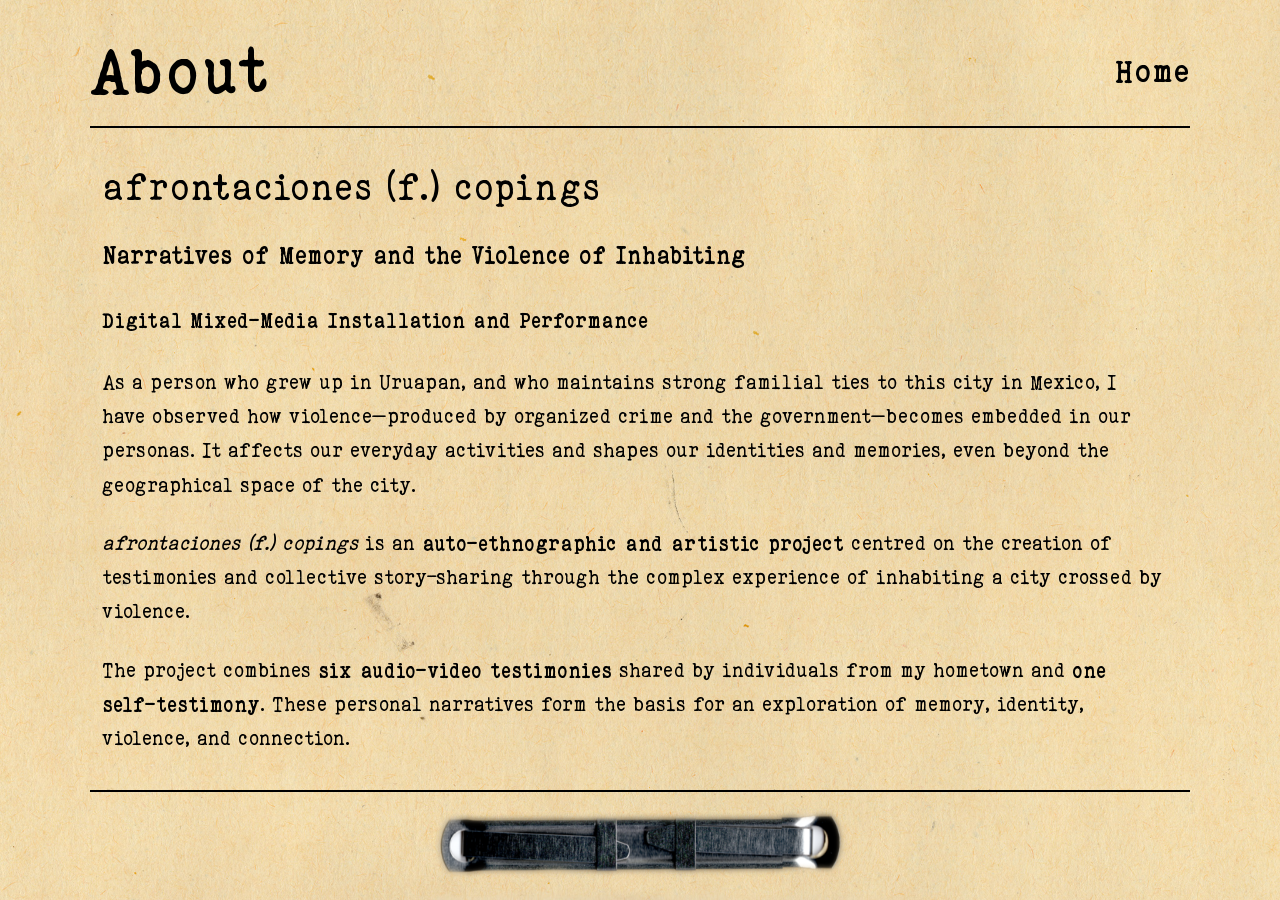
==== about.html @ 8dfaaf81 "l" ====
<!DOCTYPE html>
<html lang="en">
<head>
  <meta charset="UTF-8">
  <meta name="viewport" content="width=device-width, initial-scale=1.0">

  <title>About</title>

  <link rel="stylesheet" href="style.css?v=2">
</head>

<body class="inner-page about-page">

  <main class="inner-layout">

    <div class="inner-top">

      <header class="inner-header">
        <h1>About</h1>

        <a class="home-button" href="index.html">Home</a>
      </header>

      <hr class="inner-divider inner-divider-top">

    </div>

    <article class="exhibition-content about-content">

      <section lang="en">

        <h2>
          afrontaciones (f.) copings
        </h2>

        <h3>
          Narratives of Memory and the Violence of Inhabiting
        </h3>

        <h4>
          Digital Mixed-Media Installation and Performance
        </h4>

        <p>
          As a person who grew up in Uruapan, and who maintains strong familial
          ties to this city in Mexico, I have observed how violence—produced by
          organized crime and the government—becomes embedded in our personas.
          It affects our everyday activities and shapes our identities and
          memories, even beyond the geographical space of the city.
        </p>

        <p>
          <em>afrontaciones (f.) copings</em> is an
          <strong>auto-ethnographic and artistic project</strong> centred on the
          creation of testimonies and collective story-sharing through the
          complex experience of inhabiting a city crossed by violence.
        </p>

        <p>
          The project combines <strong>six audio-video testimonies</strong>
          shared by individuals from my hometown and
          <strong>one self-testimony</strong>. These personal narratives form
          the basis for an exploration of memory, identity, violence, and
          connection.
        </p>

        <p>
          The testimonies are brought together through a tapestry of digital,
          printed, and installation-based materials. These include the original
          Spanish-language audio testimonies, newly produced English dubbing,
          mixed-media collages created through photo-lithography, stamping,
          collage, and other hand-printing techniques, typed testimonies, a
          tape-recorded self-testimony, acetate prints, videos recorded in
          Uruapan, found footage related to disappearance in Mexico, and video
          sections developed from each testimony.
        </p>

        <h2>Installation and Performance</h2>

        <p>
          In the installation space, I combine digital and physical formats
          through <strong>video, print, sound, and handmade materials</strong>.
          The project takes shape both as an exhibition and as a
          performance-based work.
        </p>

        <p>
          In the exhibition, testimonies appear through mixed-media collages,
          typed and printed texts, acetate prints, video sections, and audio
          elements arranged throughout the space.
        </p>

        <p>
          In the performance version, these same materials are reworked live
          through audiovisual composition.
        </p>

        <p>
          A central part of this process is <strong>TransMit</strong>, a
          self-designed programming language for live video manipulation. I use
          it to shape and reshape the project’s visual material through live
          coding and electronic literature practices.
        </p>

        <p>
          Testimonial audio, English dubbing, video fragments, text, and scanned
          images become materials that can be layered, transformed, and
          activated in real time.
        </p>

        <h2>About the Artist</h2>

        <p>
          <strong>Jessica A. Rodríguez</strong> is a Mexico–Canada media artist,
          designer, and researcher.
        </p>

        <p>
          She holds a PhD in Communication, New Media, and Cultural Studies from
          McMaster University in Canada, a Master’s degree in Fine Arts, and a
          BA in Visual Arts.
        </p>

        <p>
          She is a co-founder of
          <a
            href="https://andamio.in"
            target="_blank"
            rel="noopener noreferrer"
          >
            Andamio
          </a>,
          a collaborative platform that brings technologies into contact with
          practices combining text, visuals, and sound.
        </p>

        <p>
          She has collaborated with composers, writers, designers, and visual
          artists to explore visual music, electronic literature, video
          experimentation, virtual reality, sound art, live coding, and other
          interdisciplinary media practices.
        </p>

        <h2>Links and Contact</h2>

        <p>
          <strong>Project archive:</strong>
          <a
            href="https://andamio.in/prod/afrontaciones"
            target="_blank"
            rel="noopener noreferrer"
          >
            andamio.in/prod/afrontaciones
          </a>
        </p>

        <p>
          <strong>Vimeo:</strong>
          <a
            href="https://vimeo.com/jessicaarianne"
            target="_blank"
            rel="noopener noreferrer"
          >
            vimeo.com/jessicaarianne
          </a>
        </p>

        <p>
          <strong>Instagram:</strong>
          <a
            href="https://www.instagram.com/jessariannerod"
            target="_blank"
            rel="noopener noreferrer"
          >
            @jessariannerod
          </a>
        </p>

        <p>
          <strong>Email:</strong>
          <a href="mailto:rodrij28@mcmaster.ca">
            rodrij28@mcmaster.ca
          </a>
        </p>

        <h2>Acknowledgment</h2>

        <p>
          This project was supported by the City of Hamilton through the City
          Enrichment Fund and shaped through the generous contributions of
          Hamilton-based artists and participants from Uruapan, Mexico, who
          shared their testimonies.
        </p>

      </section>

    </article>

    <hr class="inner-divider inner-divider-bottom">

    <div class="metal-object-container" aria-hidden="true">
      <img
        class="metal-object"
        src="imgs/metal-object.png"
        alt=""
      >
    </div>

  </main>

</body>
</html>
---- style.css ----
@font-face {
  font-family: "Elegant Typewriter";
  src: url("fonts/ELEGANT TYPEWRITER Regular.ttf") format("truetype");
  font-weight: 400;
  font-style: normal;
  font-display: swap;
}

@font-face {
  font-family: "Elegant Typewriter";
  src: url("fonts/ELEGANT TYPEWRITER Bold.ttf") format("truetype");
  font-weight: 700;
  font-style: normal;
  font-display: swap;
}

* {
  box-sizing: border-box;
}

html,
body {
  width: 100%;
  min-height: 100%;
  margin: 0;
}

body {
  background-size: cover;
  background-position: center;
  background-repeat: no-repeat;
  background-attachment: fixed;

  font-family: "Elegant Typewriter", "Courier New", monospace;
  font-weight: 400;
}

/* -------------------------------------------------- */
/* Homepage */
/* -------------------------------------------------- */

body.home-page {
  height: 100vh;
  height: 100dvh;
  overflow: hidden;

  background-image: url("imgs/bg-img.jpg");
}

.home-layout {
  position: fixed;
  inset: 0;

  width: 100%;
  height: 100vh;
  height: 100dvh;
  min-width: 0;

  display: flex;
  flex-direction: column;
  align-items: center;
  justify-content: center;

  gap: clamp(1rem, 4vh, 3rem);
  padding: clamp(1rem, 3vw, 3rem);

  overflow: hidden;
}

.site-title {
  width: fit-content;
  max-width: 80vw;
  margin: 0;

  font-family: "Elegant Typewriter", "Courier New", monospace;
  font-size: clamp(1.5rem, 5vw, 6rem);
  font-weight: 400;
  line-height: 1;
  text-align: center;

  white-space: normal;
  overflow-wrap: break-word;
}

.image-menu {
  width: min(92vw, 1100px);
  min-width: 0;

  display: grid;
  grid-template-columns: repeat(3, minmax(0, 1fr));
  gap: clamp(0.5rem, 2.5vw, 2.5rem);
}

.menu-item {
  position: relative;

  width: 100%;
  min-width: 0;
  overflow: hidden;

  color: black;
  text-decoration: none;

  -webkit-tap-highlight-color: rgba(139, 0, 0, 0.35);
}

.menu-item img {
  display: block;

  width: 100%;
  height: auto;
  aspect-ratio: 1000 / 726;

  object-fit: cover;

  transition:
    transform 0.25s ease,
    opacity 0.25s ease;
}

.menu-label {
  position: absolute;
  top: clamp(0.4rem, 1vw, 1rem);
  left: 50%;
  z-index: 2;

  transform: translateX(-50%);

  max-width: 90%;

  font-family: "Elegant Typewriter", "Courier New", monospace;
  font-size: clamp(0.65rem, 1.7vw, 1.4rem);
  font-weight: 700;
  text-align: center;
  white-space: nowrap;

  text-shadow: 0 1px 5px rgba(255, 255, 255, 0.8);
}

.menu-item:hover img,
.menu-item:focus-visible img {
  transform: scale(1.04);
  opacity: 0.85;
}

.menu-item:focus-visible {
  outline: 2px solid darkred;
  outline-offset: 4px;
}

.menu-item:active {
  outline: 2px solid darkred;
}

/* -------------------------------------------------- */
/* Inner pages */
/* -------------------------------------------------- */

body.inner-page {
  width: 100%;
  height: 100vh;
  height: 100dvh;
  overflow: hidden;

  background-image: url("imgs/bg-img2.jpg");
  background-position: center bottom;

  --metal-clearance: clamp(7rem, 12vh, 10rem);
}

.inner-layout {
  width: min(90vw, 1100px);
  height: 100vh;
  height: 100dvh;
  margin: 0 auto;

  display: grid;
  grid-template-rows:
    auto
    minmax(0, 1fr)
    auto
    auto;

  padding: clamp(1.25rem, 3vw, 2.5rem) 0
           clamp(0.75rem, 2vh, 1.5rem);
}

/* Fixed top area */

.inner-top {
  width: 100%;
  min-width: 0;
}

.inner-header {
  display: flex;
  align-items: center;
  justify-content: space-between;

  gap: 2rem;
}

.inner-header h1 {
  margin: 0;

  font-family: "Elegant Typewriter", "Courier New", monospace;
  font-size: clamp(2rem, 5vw, 4.5rem);
  font-weight: 700;
  line-height: 1;
}

.home-button {
  font-family: "Elegant Typewriter", "Courier New", monospace;
  font-size: clamp(2rem, 2vw,6rem);
  font-weight: 700;

  color: inherit;
  text-decoration: none;

  -webkit-tap-highlight-color: darkred;
}

.home-button:hover,
.home-button:focus-visible {
  color: darkred;
}

.home-button:focus-visible {
  outline: 2px solid darkred;
  outline-offset: 4px;
}

/* Fixed dividing lines */

.inner-divider {
  width: 100%;
  margin: 0;

  border: 0;
  border-top: 2px solid #000;
}

.inner-divider-top {
  margin-top: clamp(0.75rem, 2vw, 1.5rem);
}

.inner-divider-bottom {
  margin: 0;
}

/* -------------------------------------------------- */
/* Exhibition page */
/* -------------------------------------------------- */

.exhibition-content {
  min-height: 0;
  margin: 0 auto;

  padding:
    clamp(1.5rem, 4vh, 3rem)
    clamp(0.25rem, 1vw, 0.75rem);

  overflow-x: hidden;
  overflow-y: auto;

  scrollbar-gutter: stable;
  overscroll-behavior: contain;

  font-family: "Elegant Typewriter", "Courier New", monospace;
  font-size: clamp(1.3rem, 1.4vw, 1.25rem);
  font-weight: 400;
  line-height: 1.65;
}

.exhibition-content section {
  width: 100%;
  margin: 0 auto;
}

.exhibition-content section + section {
  margin-top: clamp(4rem, 8vw, 7rem);
}

.exhibition-content h2 {
  margin: 0 0 1.5rem;

  font-family: "Elegant Typewriter", "Courier New", monospace;
  font-size: clamp(1.5rem, 3vw, 2.5rem);
  font-weight: 400;
  line-height: 1.2;
}

.exhibition-content p {
  margin: 0 0 1.5rem;
}

.exhibition-content ol {
  margin: 2rem 0 0;
  padding-left: clamp(1.5rem, 4vw, 3rem);
}

.exhibition-content li {
  margin-bottom: 1.75rem;
  padding-left: 0.5rem;
}

.exhibition-content li::marker {
  font-family: "Elegant Typewriter", "Courier New", monospace;
  font-weight: 700;
}

.exhibition-content strong {
  font-family: "Elegant Typewriter", "Courier New", monospace;
  font-weight: 700;
}

.metal-object-container {
  width: 100%;
  height: clamp(60px, 10dvh, 120px);

  display: flex;
  align-items: flex-end;
  justify-content: center;

  padding-top: clamp(0.5rem, 1.5vh, 1rem);

  overflow: hidden;
  pointer-events: none;
}

.metal-object {
  display: block;

  width: auto;
  height: auto;

  max-width: 100%;
  max-height: 100%;

  object-fit: contain;
}

/* -------------------------------------------------- */
/* Responsive layout */
/* -------------------------------------------------- */

@media (max-aspect-ratio: 3 / 4) {
  .site-title {
    max-width: 90vw;
    font-size: clamp(1.5rem, 8vw, 3rem);
  }

  .image-menu {
    width: 94vw;
    gap: clamp(0.4rem, 2vw, 1rem);
  }

  .menu-label {
    font-size: clamp(0.65rem, 3vw, 1rem);
  }
}

@media (max-width: 600px) {
  .inner-layout {
    width: 90vw;
    padding: 1rem 0;
  }

  .inner-header {
    gap: 1rem;
  }

  .inner-header h1 {
    font-size: clamp(1.8rem, 10vw, 3rem);
  }

  .home-button {
    font-size: 1rem;
  }

  .exhibition-content {
    width: 100%;
    padding: 1.25rem 0.25rem;
    line-height: 1.55;
  }
}

/* -------------------------------------------------- */
/* Links */
/* -------------------------------------------------- */


.about-content a,
.about-content a:visited {
  color: darkred;
  text-decoration-color: darkred;
}

.about-content a:hover,
.about-content a:focus-visible {
  color: darkred;
  text-decoration-thickness: 2px;
}

.about-content a:focus-visible {
  outline: 2px solid darkred;
  outline-offset: 4px;
}
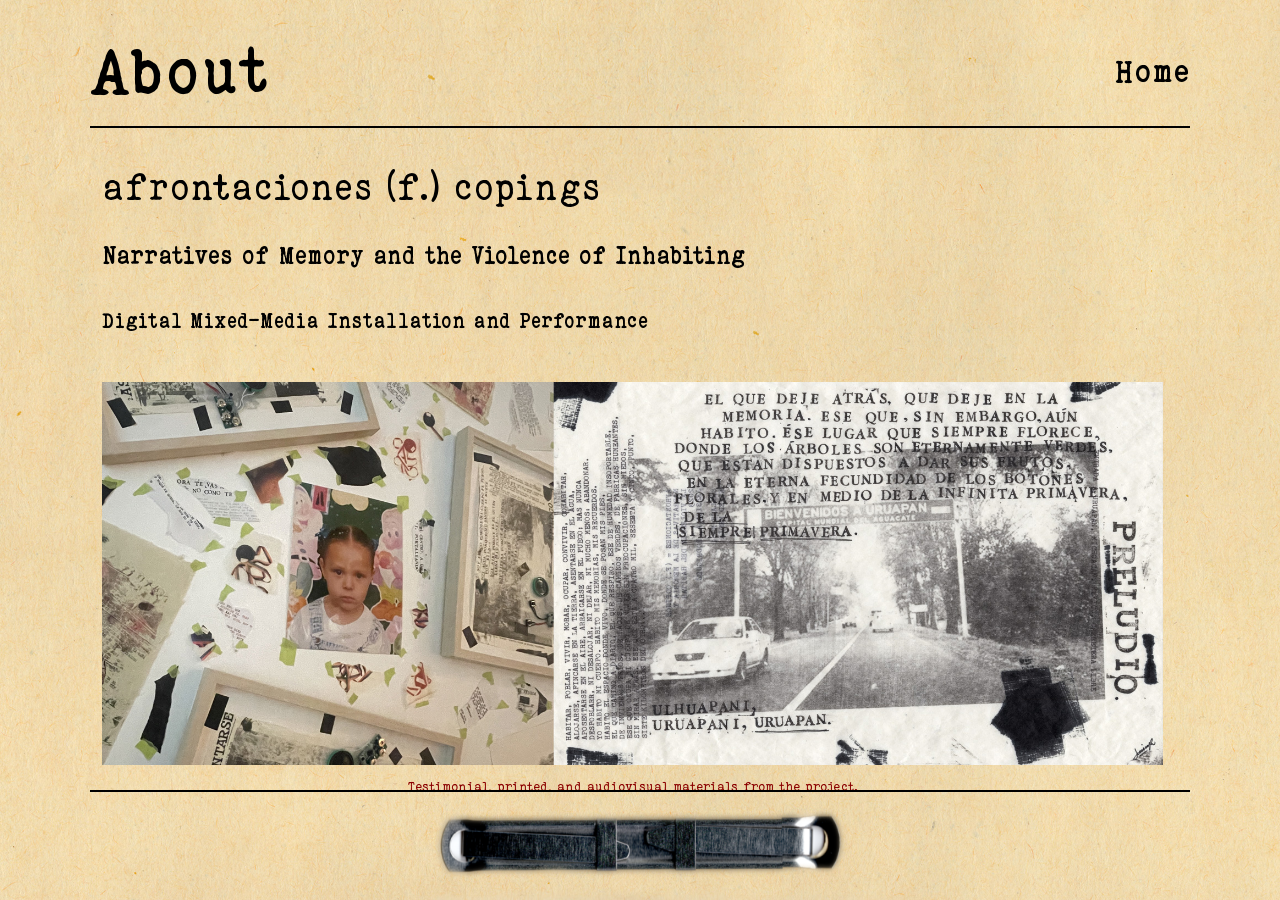
==== commit 8e32f1cd: "images on about" ====
--- a/about.html
+++ b/about.html
@@ -41,6 +41,16 @@
           Digital Mixed-Media Installation and Performance
         </h4>
 
+        <figure class="content-image">
+          <img
+          src="imgs/self.jpg"
+          alt="Installation materials from the Afrontaciones project"
+          >
+          <figcaption>
+            Testimonial, printed, and audiovisual materials from the project.
+          </figcaption>
+        </figure>
+
         <p>
           As a person who grew up in Uruapan, and who maintains strong familial
           ties to this city in Mexico, I have observed how violence—produced by
@@ -63,6 +73,16 @@
           the basis for an exploration of memory, identity, violence, and
           connection.
         </p>
+
+        <figure class="content-image">
+          <img
+          src="imgs/testimonies.jpg"
+          alt="Installation materials from the Afrontaciones project"
+          >
+          <figcaption>
+            Testimonial, printed, and audiovisual materials from the project.
+          </figcaption>
+        </figure>
 
         <p>
           The testimonies are brought together through a tapestry of digital,
--- a/style.css
+++ b/style.css
@@ -385,6 +385,32 @@
   }
 }
 
+.content-image {
+  width: 100%;
+  margin: clamp(2rem, 5vh, 4rem) auto;
+}
+
+.content-image img {
+  display: block;
+
+  width: 100%;
+  height: auto;
+  max-height: 65vh;
+
+  object-fit: contain;
+}
+
+.content-image figcaption {
+  margin-top: 0.75rem;
+
+  font-family: "Elegant Typewriter", "Courier New", monospace;
+  font-size: clamp(0.8rem, 1.1vw, 1rem);
+  line-height: 1.4;
+  text-align: center;
+
+  color: darkred;
+}
+
 /* -------------------------------------------------- */
 /* Links */
 /* -------------------------------------------------- */
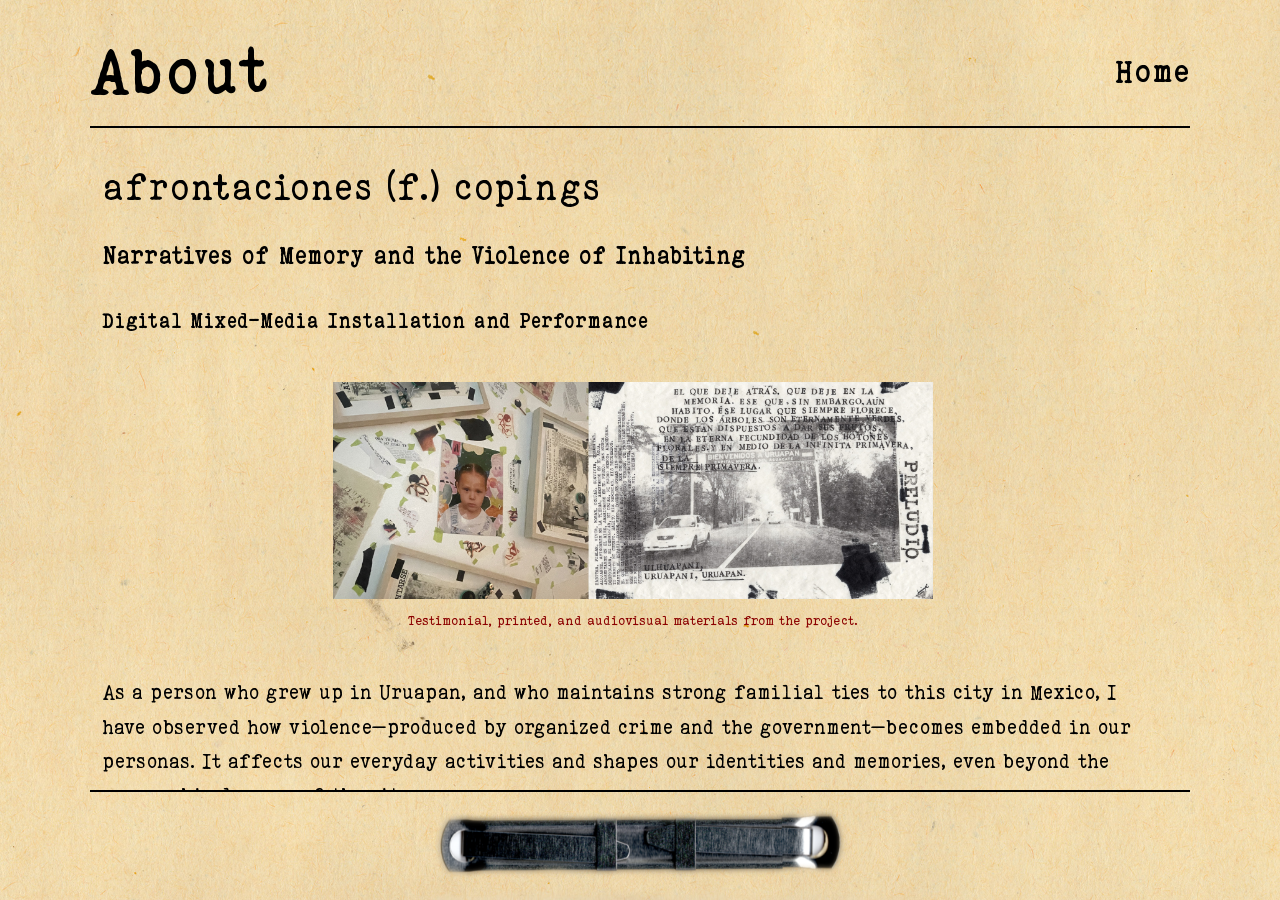
==== commit 41f65a42: "new class" ====
--- a/about.html
+++ b/about.html
@@ -41,7 +41,7 @@
           Digital Mixed-Media Installation and Performance
         </h4>
 
-        <figure class="content-image">
+        <figure class="content-image content-image-small">
           <img
           src="imgs/self.jpg"
           alt="Installation materials from the Afrontaciones project"
@@ -97,6 +97,16 @@
 
         <h2>Installation and Performance</h2>
 
+        <figure class="content-image">
+          <img
+          src="imgs/project.jpg"
+          alt="Left: Installation Documentation / Right: Screenshot of Digital Performance"
+          >
+          <figcaption>
+            Testimonial, printed, and audiovisual materials from the project.
+          </figcaption>
+        </figure>
+
         <p>
           In the installation space, I combine digital and physical formats
           through <strong>video, print, sound, and handmade materials</strong>.
--- a/style.css
+++ b/style.css
@@ -411,6 +411,10 @@
   color: darkred;
 }
 
+.content-image-small {
+  width: min(100%, 600px);
+}
+
 /* -------------------------------------------------- */
 /* Links */
 /* -------------------------------------------------- */
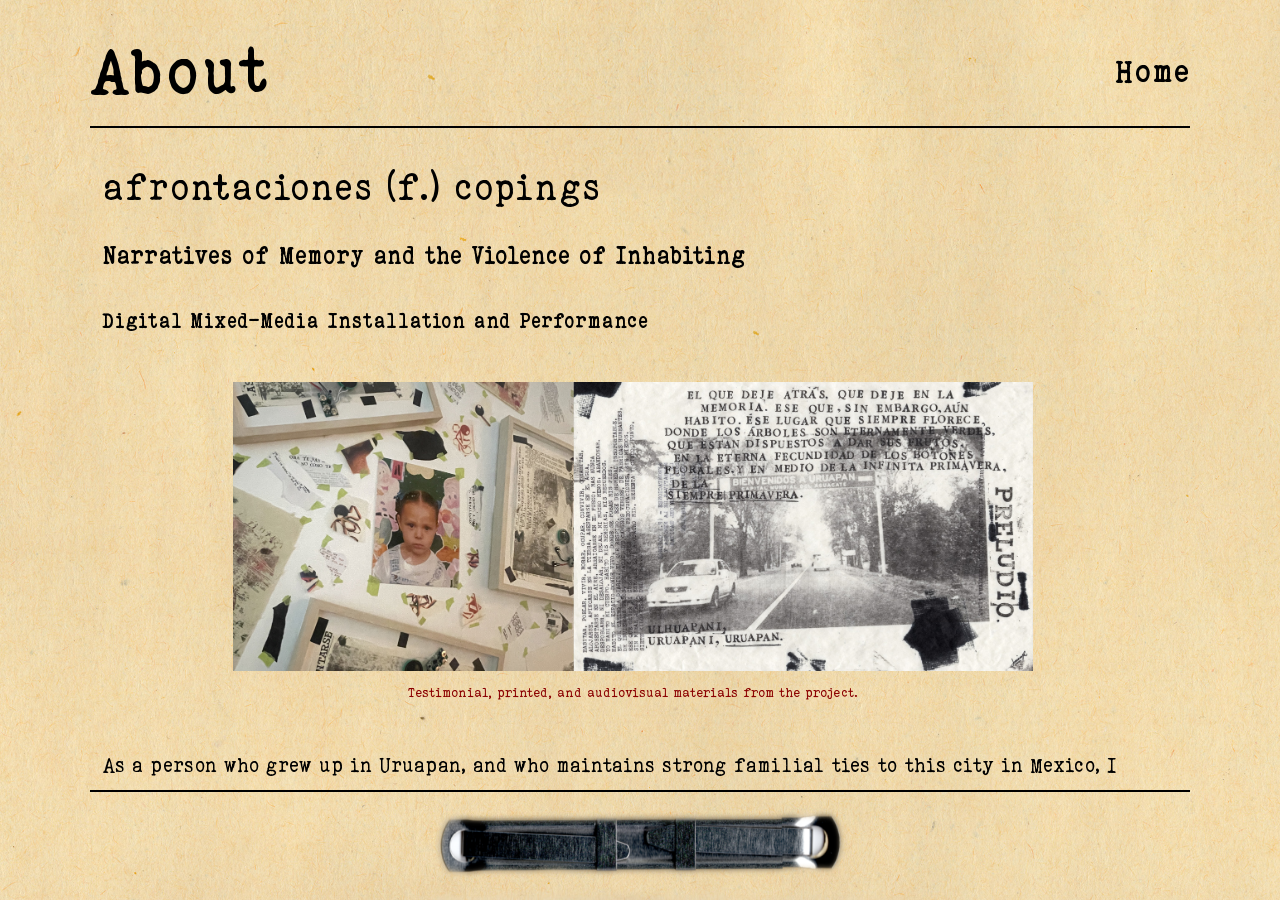
==== commit ecd93014: "image style" ====
--- a/about.html
+++ b/about.html
@@ -74,7 +74,7 @@
           connection.
         </p>
 
-        <figure class="content-image">
+        <figure class="content-image content-image-small">
           <img
           src="imgs/testimonies.jpg"
           alt="Installation materials from the Afrontaciones project"
@@ -97,7 +97,20 @@
 
         <h2>Installation and Performance</h2>
 
-        <figure class="content-image">
+        <p>
+          In the installation space, I combine digital and physical formats
+          through <strong>video, print, sound, and handmade materials</strong>.
+          The project takes shape both as an exhibition and as a
+          performance-based work.
+        </p>
+
+        <p>
+          In the exhibition, testimonies appear through mixed-media collages,
+          typed and printed texts, acetate prints, video sections, and audio
+          elements arranged throughout the space.
+        </p>
+
+        <figure class="content-image content-image-small">
           <img
           src="imgs/project.jpg"
           alt="Left: Installation Documentation / Right: Screenshot of Digital Performance"
@@ -108,19 +121,6 @@
         </figure>
 
         <p>
-          In the installation space, I combine digital and physical formats
-          through <strong>video, print, sound, and handmade materials</strong>.
-          The project takes shape both as an exhibition and as a
-          performance-based work.
-        </p>
-
-        <p>
-          In the exhibition, testimonies appear through mixed-media collages,
-          typed and printed texts, acetate prints, video sections, and audio
-          elements arranged throughout the space.
-        </p>
-
-        <p>
           In the performance version, these same materials are reworked live
           through audiovisual composition.
         </p>
@@ -220,6 +220,14 @@
           Enrichment Fund and shaped through the generous contributions of
           Hamilton-based artists and participants from Uruapan, Mexico, who
           shared their testimonies.
+        </p>
+
+        <h2>Credits (English Dubbing)</h2>
+
+        <p>
+          Dylan Callaghan, Mariana Fonseca Hernández, Christian Downey-Acevedo, 
+          Charlotte Payne, Derek Blaha, Briana Palmer, Carmela Alfaro-Laganse, 
+          January Burbage, and Yuma Dean Hester.
         </p>
 
       </section>
--- a/style.css
+++ b/style.css
@@ -412,7 +412,7 @@
 }
 
 .content-image-small {
-  width: min(100%, 600px);
+  width: min(100%, 800px);
 }
 
 /* -------------------------------------------------- */
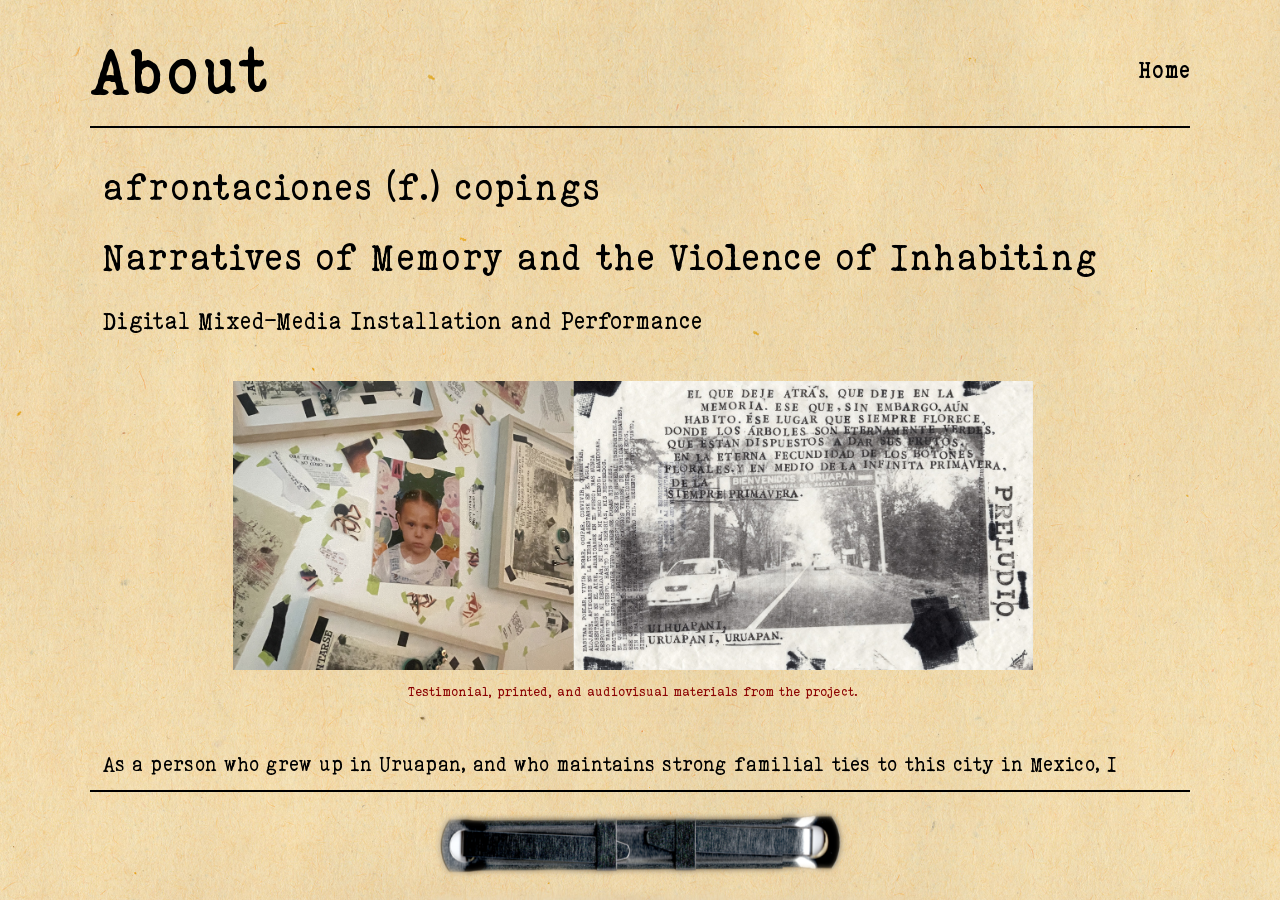
==== commit c490cd06: "new titles size" ====
--- a/about.html
+++ b/about.html
@@ -33,13 +33,13 @@
           afrontaciones (f.) copings
         </h2>
 
+        <h2>
+          Narratives of Memory and the Violence of Inhabiting
+        </h2>
+
         <h3>
-          Narratives of Memory and the Violence of Inhabiting
+          Digital Mixed-Media Installation and Performance
         </h3>
-
-        <h4>
-          Digital Mixed-Media Installation and Performance
-        </h4>
 
         <figure class="content-image content-image-small">
           <img
--- a/style.css
+++ b/style.css
@@ -1,3 +1,7 @@
+/* ==================================================
+   1. FONTS AND WEBSITE VARIABLES
+   ================================================== */
+
 @font-face {
   font-family: "Elegant Typewriter";
   src: url("fonts/ELEGANT TYPEWRITER Regular.ttf") format("truetype");
@@ -14,6 +18,23 @@
   font-display: swap;
 }
 
+:root {
+  --font-main: "Elegant Typewriter", "Courier New", monospace;
+
+  --color-text: #000;
+  --color-accent: darkred;
+
+  --focus-width: 2px;
+  --focus-offset: 4px;
+
+  --page-width: min(90vw, 1100px);
+}
+
+
+/* ==================================================
+   2. BASIC RESET AND GLOBAL STYLES
+   ================================================== */
+
 * {
   box-sizing: border-box;
 }
@@ -26,26 +47,35 @@
 }
 
 body {
+  color: var(--color-text);
+
   background-size: cover;
   background-position: center;
   background-repeat: no-repeat;
   background-attachment: fixed;
 
-  font-family: "Elegant Typewriter", "Courier New", monospace;
+  font-family: var(--font-main);
   font-weight: 400;
 }
 
-/* -------------------------------------------------- */
-/* Homepage */
-/* -------------------------------------------------- */
+
+/* ==================================================
+   3. HOMEPAGE
+   ================================================== */
+
+/* Homepage background and fixed-screen behaviour */
 
 body.home-page {
   height: 100vh;
   height: 100dvh;
+
   overflow: hidden;
 
   background-image: url("imgs/bg-img.jpg");
 }
+
+
+/* Centres the homepage title and navigation images */
 
 .home-layout {
   position: fixed;
@@ -54,7 +84,6 @@
   width: 100%;
   height: 100vh;
   height: 100dvh;
-  min-width: 0;
 
   display: flex;
   flex-direction: column;
@@ -67,12 +96,15 @@
   overflow: hidden;
 }
 
+
+/* Homepage title */
+
 .site-title {
   width: fit-content;
   max-width: 80vw;
   margin: 0;
 
-  font-family: "Elegant Typewriter", "Courier New", monospace;
+  font-family: var(--font-main);
   font-size: clamp(1.5rem, 5vw, 6rem);
   font-weight: 400;
   line-height: 1;
@@ -82,41 +114,55 @@
   overflow-wrap: break-word;
 }
 
+
+/* Three-column homepage menu */
+
 .image-menu {
   width: min(92vw, 1100px);
   min-width: 0;
 
   display: grid;
   grid-template-columns: repeat(3, minmax(0, 1fr));
+
   gap: clamp(0.5rem, 2.5vw, 2.5rem);
 }
+
+
+/* Individual homepage image link */
 
 .menu-item {
   position: relative;
 
   width: 100%;
   min-width: 0;
+
   overflow: hidden;
 
-  color: black;
+  color: var(--color-text);
   text-decoration: none;
 
   -webkit-tap-highlight-color: rgba(139, 0, 0, 0.35);
 }
+
+
+/* Homepage menu images */
 
 .menu-item img {
   display: block;
 
   width: 100%;
   height: auto;
+
   aspect-ratio: 1000 / 726;
-
   object-fit: cover;
 
   transition:
     transform 0.25s ease,
     opacity 0.25s ease;
 }
+
+
+/* Text positioned over each homepage image */
 
 .menu-label {
   position: absolute;
@@ -128,7 +174,7 @@
 
   max-width: 90%;
 
-  font-family: "Elegant Typewriter", "Courier New", monospace;
+  font-family: var(--font-main);
   font-size: clamp(0.65rem, 1.7vw, 1.4rem);
   font-weight: 700;
   text-align: center;
@@ -137,6 +183,9 @@
   text-shadow: 0 1px 5px rgba(255, 255, 255, 0.8);
 }
 
+
+/* Homepage image interaction */
+
 .menu-item:hover img,
 .menu-item:focus-visible img {
   transform: scale(1.04);
@@ -144,32 +193,44 @@
 }
 
 .menu-item:focus-visible {
-  outline: 2px solid darkred;
-  outline-offset: 4px;
+  outline: var(--focus-width) solid var(--color-accent);
+  outline-offset: var(--focus-offset);
 }
 
 .menu-item:active {
-  outline: 2px solid darkred;
-}
-
-/* -------------------------------------------------- */
-/* Inner pages */
-/* -------------------------------------------------- */
+  outline: var(--focus-width) solid var(--color-accent);
+}
+
+
+/* ==================================================
+   4. SHARED INNER-PAGE LAYOUT
+   About, Exhibition, and Testimonies
+   ================================================== */
+
+/* Default inner-page background */
 
 body.inner-page {
   width: 100%;
   height: 100vh;
   height: 100dvh;
+
   overflow: hidden;
 
   background-image: url("imgs/bg-img2.jpg");
   background-position: center bottom;
-
-  --metal-clearance: clamp(7rem, 12vh, 10rem);
-}
+}
+
+
+/*
+  Four rows:
+  1. Header and top line
+  2. Main scrollable content
+  3. Bottom line
+  4. Metal object
+*/
 
 .inner-layout {
-  width: min(90vw, 1100px);
+  width: var(--page-width);
   height: 100vh;
   height: 100dvh;
   margin: 0 auto;
@@ -181,11 +242,16 @@
     auto
     auto;
 
-  padding: clamp(1.25rem, 3vw, 2.5rem) 0
-           clamp(0.75rem, 2vh, 1.5rem);
-}
-
-/* Fixed top area */
+  padding:
+    clamp(1.25rem, 3vw, 2.5rem)
+    0
+    clamp(0.75rem, 2vh, 1.5rem);
+}
+
+
+/* ==================================================
+   5. INNER-PAGE HEADER
+   ================================================== */
 
 .inner-top {
   width: 100%;
@@ -200,37 +266,46 @@
   gap: 2rem;
 }
 
+
+/* Page title: About, Exhibition, or Testimonies */
+
 .inner-header h1 {
   margin: 0;
 
-  font-family: "Elegant Typewriter", "Courier New", monospace;
+  font-family: var(--font-main);
   font-size: clamp(2rem, 5vw, 4.5rem);
   font-weight: 700;
   line-height: 1;
 }
 
+
+/* Home link in the upper-right corner */
+
 .home-button {
-  font-family: "Elegant Typewriter", "Courier New", monospace;
-  font-size: clamp(2rem, 2vw,6rem);
+  font-family: var(--font-main);
+  font-size: clamp(1rem, 4vw, 1.4rem);
   font-weight: 700;
 
-  color: inherit;
+  color: var(--color-text);
   text-decoration: none;
 
-  -webkit-tap-highlight-color: darkred;
+  -webkit-tap-highlight-color: rgba(139, 0, 0, 0.35);
 }
 
 .home-button:hover,
 .home-button:focus-visible {
-  color: darkred;
+  color: var(--color-accent);
 }
 
 .home-button:focus-visible {
-  outline: 2px solid darkred;
-  outline-offset: 4px;
-}
-
-/* Fixed dividing lines */
+  outline: var(--focus-width) solid var(--color-accent);
+  outline-offset: var(--focus-offset);
+}
+
+
+/* ==================================================
+   6. TOP AND BOTTOM DIVIDING LINES
+   ================================================== */
 
 .inner-divider {
   width: 100%;
@@ -248,9 +323,15 @@
   margin: 0;
 }
 
-/* -------------------------------------------------- */
-/* Exhibition page */
-/* -------------------------------------------------- */
+
+/* ==================================================
+   7. ABOUT AND EXHIBITION TEXT CONTENT
+   ================================================== */
+
+/*
+  Only this centre section scrolls.
+  Header, lines, and metal object stay fixed.
+*/
 
 .exhibition-content {
   min-height: 0;
@@ -266,8 +347,8 @@
   scrollbar-gutter: stable;
   overscroll-behavior: contain;
 
-  font-family: "Elegant Typewriter", "Courier New", monospace;
-  font-size: clamp(1.3rem, 1.4vw, 1.25rem);
+  font-family: var(--font-main);
+  font-size: clamp(1.3rem, 2.3vw, 1.25rem);
   font-weight: 400;
   line-height: 1.65;
 }
@@ -281,15 +362,37 @@
   margin-top: clamp(4rem, 8vw, 7rem);
 }
 
+
+/* Section headings inside About and Exhibition */
+
 .exhibition-content h2 {
   margin: 0 0 1.5rem;
 
-  font-family: "Elegant Typewriter", "Courier New", monospace;
+  font-family: var(--font-main);
   font-size: clamp(1.5rem, 3vw, 2.5rem);
   font-weight: 400;
   line-height: 1.2;
 }
 
+.exhibition-content h3 {
+  margin: 0 0 1rem;
+
+  font-family: var(--font-main);
+  font-weight: 400;
+  line-height: 1.3;
+}
+
+.exhibition-content h4 {
+  margin: 0 0 1.5rem;
+
+  font-family: var(--font-main);
+  font-weight: 400;
+  line-height: 1.3;
+}
+
+
+/* Paragraphs and numbered lists */
+
 .exhibition-content p {
   margin: 0 0 1.5rem;
 }
@@ -304,15 +407,76 @@
   padding-left: 0.5rem;
 }
 
-.exhibition-content li::marker {
-  font-family: "Elegant Typewriter", "Courier New", monospace;
+.exhibition-content li::marker,
+.exhibition-content strong {
+  font-family: var(--font-main);
   font-weight: 700;
 }
 
-.exhibition-content strong {
-  font-family: "Elegant Typewriter", "Courier New", monospace;
-  font-weight: 700;
-}
+
+/* ==================================================
+   8. IMAGES INSIDE ABOUT OR EXHIBITION TEXT
+   ================================================== */
+
+.content-image {
+  width: 100%;
+  margin: clamp(2rem, 5vh, 4rem) auto;
+}
+
+.content-image img {
+  display: block;
+
+  width: 100%;
+  height: auto;
+  max-height: 65vh;
+
+  object-fit: contain;
+}
+
+.content-image figcaption {
+  margin-top: 0.75rem;
+
+  color: var(--color-accent);
+
+  font-family: var(--font-main);
+  font-size: clamp(0.8rem, 1.1vw, 1rem);
+  line-height: 1.4;
+  text-align: center;
+}
+
+
+/* Optional smaller image variation */
+
+.content-image-small {
+  width: min(100%, 800px);
+}
+
+
+/* ==================================================
+   9. LINKS INSIDE THE ABOUT PAGE
+   ================================================== */
+
+.about-content a,
+.about-content a:visited {
+  color: var(--color-accent);
+  text-decoration-color: var(--color-accent);
+}
+
+.about-content a:hover,
+.about-content a:focus-visible {
+  color: var(--color-accent);
+  text-decoration-thickness: 2px;
+}
+
+.about-content a:focus-visible {
+  outline: var(--focus-width) solid var(--color-accent);
+  outline-offset: var(--focus-offset);
+}
+
+
+/* ==================================================
+   10. METAL OBJECT AT THE BOTTOM
+   ================================================== */
 
 .metal-object-container {
   width: 100%;
@@ -340,9 +504,143 @@
   object-fit: contain;
 }
 
-/* -------------------------------------------------- */
-/* Responsive layout */
-/* -------------------------------------------------- */
+
+/* ==================================================
+   11. TESTIMONIES PAGE
+   ================================================== */
+
+/* Different background for the Testimonies page */
+
+body.testimonies-page {
+  background-image: url("imgs/bg-img3.jpg");
+}
+
+/* Scrollable centre area containing the six buttons */
+
+.testimonies-content {
+  width: min(88vw, 1000px);
+  min-height: 0;
+  margin: 0 auto;
+
+  display: flex;
+  align-items: center;
+  justify-content: center;
+
+  padding:
+    clamp(1rem, 2.5vh, 2rem)
+    clamp(0.25rem, 1vw, 0.75rem);
+
+  overflow-x: hidden;
+  overflow-y: auto;
+
+  scrollbar-gutter: stable;
+  overscroll-behavior: contain;
+}
+
+
+/* Two rows of three buttons on larger screens */
+
+.testimonies-grid {
+  width: 100%;
+
+  display: grid;
+  grid-template-columns: repeat(3, minmax(0, 1fr));
+  grid-template-rows: repeat(2, auto);
+
+  gap:
+    clamp(0.75rem, 2vh, 1.5rem)
+    clamp(0.75rem, 2vw, 2rem);
+}
+
+
+/* Individual testimony button */
+
+.testimony-item {
+  position: relative;
+
+  display: block;
+
+  width: 100%;
+  min-width: 0;
+
+  overflow: hidden;
+
+  color: var(--color-text);
+  text-decoration: none;
+
+  -webkit-tap-highlight-color: rgba(139, 0, 0, 0.35);
+}
+
+
+/* Testimony button image */
+
+.testimony-item img {
+  display: block;
+
+  width: 100%;
+  height: auto;
+
+  aspect-ratio: 1000 / 726;
+  object-fit: cover;
+
+  transition:
+    transform 0.25s ease,
+    opacity 0.25s ease;
+}
+
+
+/* Text displayed over each testimony image */
+
+.testimony-label {
+  position: absolute;
+  top: clamp(0.4rem, 1vw, 1rem);
+  left: 50%;
+  z-index: 2;
+
+  transform: translateX(-50%);
+
+  max-width: 90%;
+
+  color: var(--color-text);
+
+  font-family: var(--font-main);
+  font-size: clamp(0.75rem, 1.6vw, 1.3rem);
+  font-weight: 700;
+  text-align: center;
+  white-space: nowrap;
+
+  text-shadow: 0 1px 5px rgba(255, 255, 255, 0.9);
+}
+
+
+/* Testimony button interaction */
+
+.testimony-item:hover img,
+.testimony-item:focus-visible img {
+  transform: scale(1.04);
+  opacity: 0.85;
+}
+
+.testimony-item:hover .testimony-label,
+.testimony-item:focus-visible .testimony-label {
+  color: var(--color-accent);
+}
+
+.testimony-item:focus-visible {
+  outline: var(--focus-width) solid var(--color-accent);
+  outline-offset: var(--focus-offset);
+}
+
+.testimony-item:active {
+  outline: var(--focus-width) solid var(--color-accent);
+}
+
+
+/* ==================================================
+   12. RESPONSIVE HOMEPAGE
+   ================================================== */
+
+/* Taller and narrower screens */
 
 @media (max-aspect-ratio: 3 / 4) {
   .site-title {
@@ -360,6 +658,11 @@
   }
 }
 
+
+/* ==================================================
+   13. TABLET AND PHONE LAYOUT
+   ================================================== */
+
 @media (max-width: 600px) {
   .inner-layout {
     width: 90vw;
@@ -383,56 +686,32 @@
     padding: 1.25rem 0.25rem;
     line-height: 1.55;
   }
-}
-
-.content-image {
-  width: 100%;
-  margin: clamp(2rem, 5vh, 4rem) auto;
-}
-
-.content-image img {
-  display: block;
-
-  width: 100%;
-  height: auto;
-  max-height: 65vh;
-
-  object-fit: contain;
-}
-
-.content-image figcaption {
-  margin-top: 0.75rem;
-
-  font-family: "Elegant Typewriter", "Courier New", monospace;
-  font-size: clamp(0.8rem, 1.1vw, 1rem);
-  line-height: 1.4;
-  text-align: center;
-
-  color: darkred;
-}
-
-.content-image-small {
-  width: min(100%, 800px);
-}
-
-/* -------------------------------------------------- */
-/* Links */
-/* -------------------------------------------------- */
-
-
-.about-content a,
-.about-content a:visited {
-  color: darkred;
-  text-decoration-color: darkred;
-}
-
-.about-content a:hover,
-.about-content a:focus-visible {
-  color: darkred;
-  text-decoration-thickness: 2px;
-}
-
-.about-content a:focus-visible {
-  outline: 2px solid darkred;
-  outline-offset: 4px;
+
+  .testimonies-content {
+    width: 100%;
+  }
+
+  /* Six images become three rows of two */
+
+  .testimonies-grid {
+    grid-template-columns: repeat(2, minmax(0, 1fr));
+    grid-template-rows: auto;
+  }
+
+  .testimony-label {
+    font-size: clamp(0.8rem, 4vw, 1.2rem);
+  }
+}
+
+
+/* ==================================================
+   14. VERY SMALL PHONE LAYOUT
+   ================================================== */
+
+@media (max-width: 400px) {
+  /* Testimony images become one column */
+
+  .testimonies-grid {
+    grid-template-columns: 1fr;
+  }
 }
